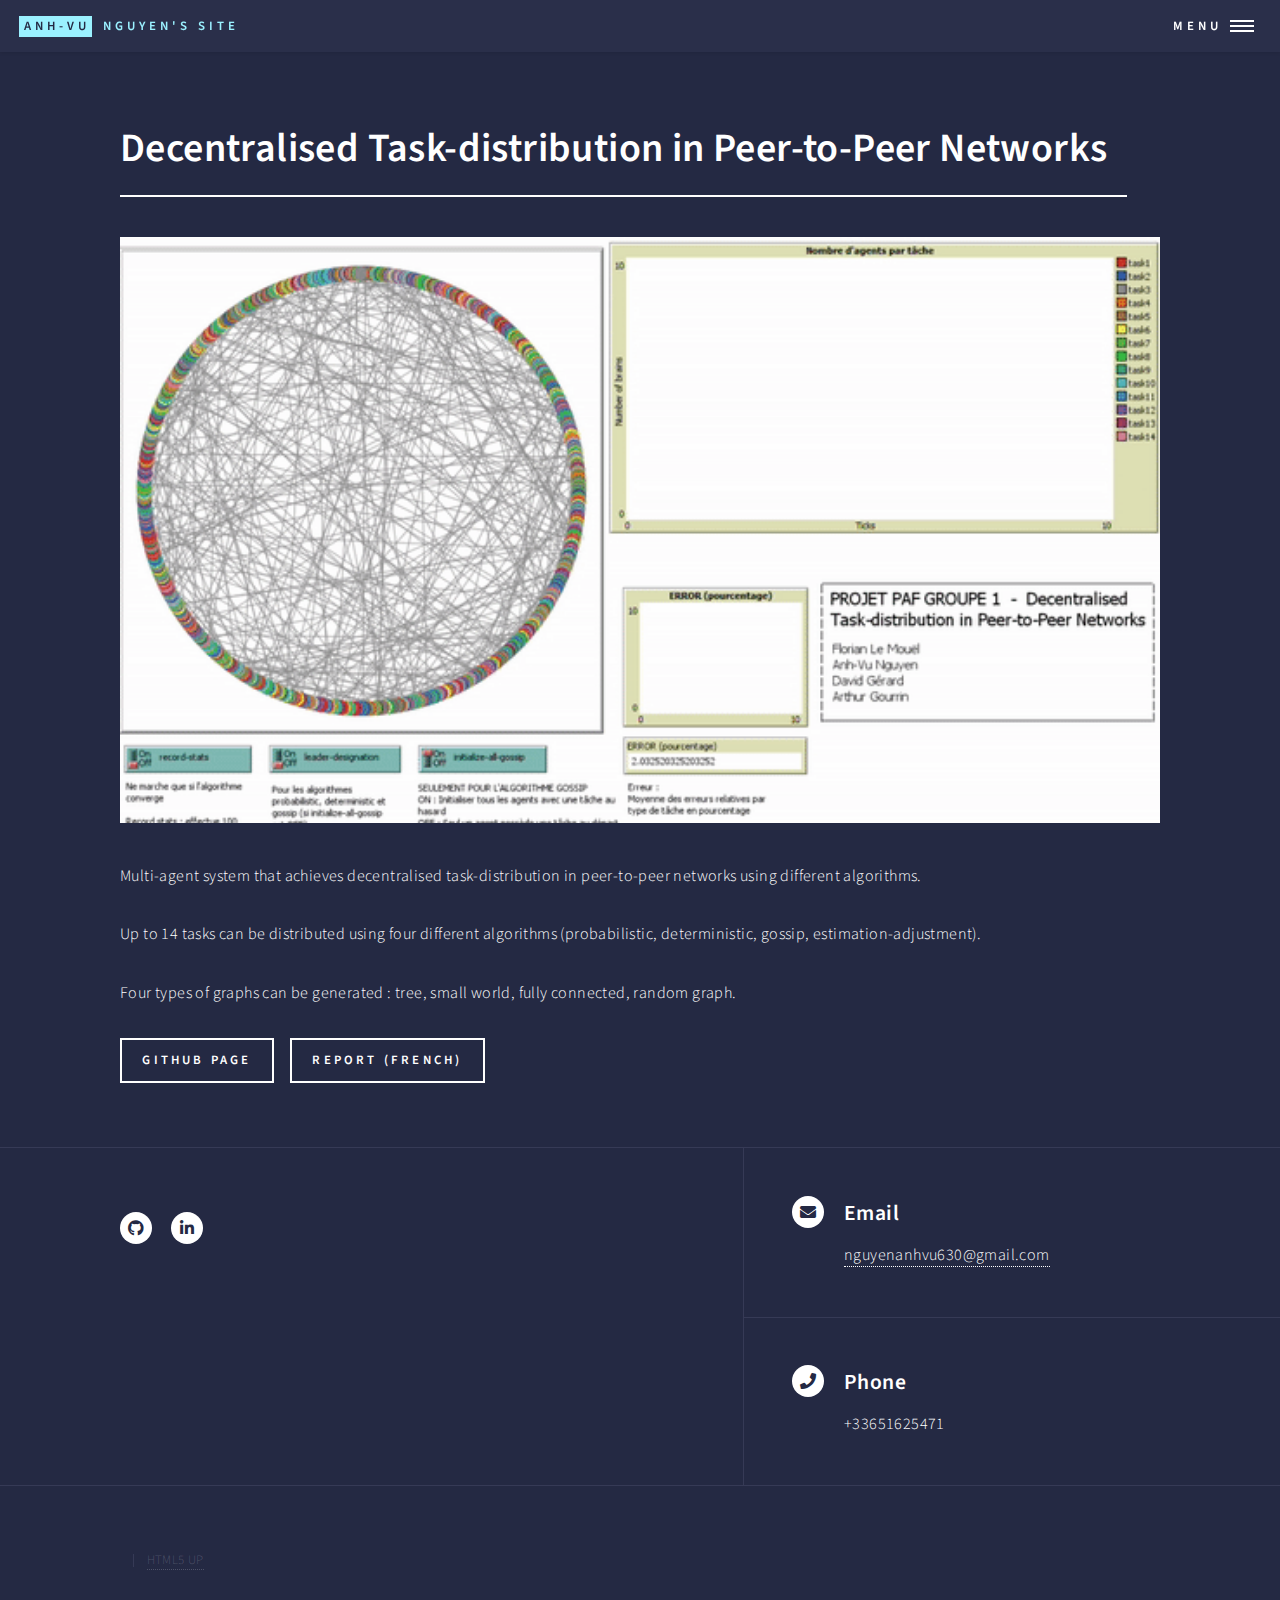
==== edu_llg.html @ df39bf78 "pages content added" ====
<!DOCTYPE HTML>

<html>
	<head>
		<title>Decentralised Task-distribution</title>
		<meta charset="utf-8" />
		<meta name="viewport" content="width=device-width, initial-scale=1, user-scalable=no" />
		<link rel="stylesheet" href="assets/css/main.css" />
		<link rel="icon" href="tab_icon.jpg">
		<noscript><link rel="stylesheet" href="assets/css/noscript.css" /></noscript>
	</head>
	<body class="is-preload">

		<!-- Wrapper -->
			<div id="wrapper">

				<!-- Header -->
					<header id="header">
						<a href="index.html" class="logo"><strong>Anh-Vu</strong> <span>Nguyen's site</span></a>
						<nav>
							<a href="#menu">Menu</a>
						</nav>
					</header>

				<!-- Menu -->
					<nav id="menu">
						<ul class="actions stacked">
							<li><a href="index.html" class="button primary fit">Home</a></li>
							
						</ul>
						<ul class="links">
							<li><a href="index.html#projects">Projects</a></li>
							<li><a href="index.html#other">Other Activities</a></li>
							<li><a href="index.html#exp">Experience</a></li>
							<li><a href="index.html#edu">Education</a></li>
							<li><a href="index.html#contact">Contact</a></li>
						</ul>
						
					</nav>

				<!-- Main -->
					<div id="main" class="alt">

						<!-- One -->
							<section id="one">
								<div class="inner">
									<header class="major">
										<h1>Decentralised Task-distribution in Peer-to-Peer Networks</h1>
									</header>
									<span class="image main"><img src="images/netlogo.gif" alt="" /></span>
									<p>Multi-agent system that achieves decentralised task-distribution in peer-to-peer networks using different algorithms.</p>
									<p>Up to 14 tasks can be distributed using four different algorithms (probabilistic, deterministic, gossip, estimation-adjustment).</p>	
									<p>Four types of graphs can be generated : tree, small world, fully connected, random graph.</p>		
									<ul class="actions">
												<li><a href="https://github.com/anhvung/DecentralizedP2PTaskDistribution" target="_blank" class="button">GitHub page</a></li>
												<li><a href="content/Rapport-PAF.pdf" target="_blank" download class="button ">Report (French)</a></li>
											</ul>
								</div>
								
							</section>

					</div>

				<!-- Contact -->
						<section id="contact">
						<div class="inner">
							<section>
								<ul class="icons">
								<li><a href="https://github.com/anhvung/" target="_blank" class="icon brands alt fa-github"><span class="label">GitHub</span></a></li>
								<li><a href="https://www.linkedin.com/in/anhvung" target="_blank" class="icon brands alt fa-linkedin-in"><span class="label">LinkedIn</span></a></li>
							</ul>
							
							</section>
							<section class="split">
								<section>
									<div class="contact-method">
										<span class="icon solid alt fa-envelope"></span>
										<h3>Email</h3>
										<a href="#">nguyenanhvu630@gmail.com</a>
									</div>
								</section>
								<section>
									<div class="contact-method">
										<span class="icon solid alt fa-phone"></span>
										<h3>Phone</h3>
										<span>+33651625471</span>
									</div>
								</section>
							</section>
						</div>
					</section>

				<!-- Footer -->
					<footer id="footer">
						<div class="inner">
							<ul class="copyright">
								<li></li><li><a href="https://html5up.net">HTML5 UP</a></li>
							</ul>
						</div>
					</footer>

			</div>

		<!-- Scripts -->
			<script src="assets/js/jquery.min.js"></script>
			<script src="assets/js/jquery.scrolly.min.js"></script>
			<script src="assets/js/jquery.scrollex.min.js"></script>
			<script src="assets/js/browser.min.js"></script>
			<script src="assets/js/breakpoints.min.js"></script>
			<script src="assets/js/util.js"></script>
			<script src="assets/js/main.js"></script>

	</body>
</html>
---- assets/css/main.css ----
@import url(fontawesome-all.min.css);
@import url("https://fonts.googleapis.com/css?family=Source+Sans+Pro:300,300italic,600,600italic");

/*
	Forty by HTML5 UP
	html5up.net | @ajlkn
	Free for personal and commercial use under the CCA 3.0 license (html5up.net/license)
*/
html {
  scroll-behavior: smooth;
}
html, body, div, span, applet, object,
iframe, h1, h2, h3, h4, h5, h6, p, blockquote,
pre, a, abbr, acronym, address, big, cite,
code, del, dfn, em, img, ins, kbd, q, s, samp,
small, strike, strong, sub, sup, tt, var, b,
u, i, center, dl, dt, dd, ol, ul, li, fieldset,
form, label, legend, table, caption, tbody,
tfoot, thead, tr, th, td, article, aside,
canvas, details, embed, figure, figcaption,
footer, header, hgroup, menu, nav, output, ruby,
section, summary, time, mark, audio, video {
	margin: 0;
	padding: 0;
	border: 0;
	font-size: 100%;
	font: inherit;
	vertical-align: baseline;}

article, aside, details, figcaption, figure,
footer, header, hgroup, menu, nav, section {
	display: block;}

body {
	line-height: 1;
}

ol, ul {
	list-style: none;
}

blockquote, q {
	quotes: none;
}

	blockquote:before, blockquote:after, q:before, q:after {
		content: '';
		content: none;
	}

table {
	border-collapse: collapse;
	border-spacing: 0;
}

body {
	-webkit-text-size-adjust: none;
}

mark {
	background-color: transparent;
	color: inherit;
}

input::-moz-focus-inner {
	border: 0;
	padding: 0;
}

input, select, textarea {
	-moz-appearance: none;
	-webkit-appearance: none;
	-ms-appearance: none;
	appearance: none;
}

/* Basic */

	@-ms-viewport {
		width: device-width;
	}

	body {
		-ms-overflow-style: scrollbar;
	}

	@media screen and (max-width: 480px) {

		html, body {
			min-width: 320px;
		}

	}

	html {
		box-sizing: border-box;
	}

	*, *:before, *:after {
		box-sizing: inherit;
	}

	body {
		background: #242943;
	}

		body.is-preload *, body.is-preload *:before, body.is-preload *:after {
			-moz-animation: none !important;
			-webkit-animation: none !important;
			-ms-animation: none !important;
			animation: none !important;
			-moz-transition: none !important;
			-webkit-transition: none !important;
			-ms-transition: none !important;
			transition: none !important;
		}

/* Type */

	body, input, select, textarea {
		color: #ffffff;
		font-family: "Source Sans Pro", Helvetica, sans-serif;
		font-size: 17pt;
		font-weight: 300;
		letter-spacing: 0.025em;
		line-height: 1.65;
	}

		@media screen and (max-width: 1680px) {

			body, input, select, textarea {
				font-size: 14pt;
			}

		}

		@media screen and (max-width: 1280px) {

			body, input, select, textarea {
				font-size: 12pt;
			}

		}

		@media screen and (max-width: 360px) {

			body, input, select, textarea {
				font-size: 11pt;
			}

		}

	a {
		-moz-transition: color 0.2s ease-in-out, border-bottom-color 0.2s ease-in-out;
		-webkit-transition: color 0.2s ease-in-out, border-bottom-color 0.2s ease-in-out;
		-ms-transition: color 0.2s ease-in-out, border-bottom-color 0.2s ease-in-out;
		transition: color 0.2s ease-in-out, border-bottom-color 0.2s ease-in-out;
		border-bottom: dotted 1px;
		color: inherit;
		text-decoration: none;
	}

		a:hover {
			border-bottom-color: transparent;
			color: #9bf1ff !important;
		}

		a:active {
			color: #53e3fb !important;
		}

	strong, b {
		color: #ffffff;
		font-weight: 600;
	}

	em, i {
		font-style: italic;
	}

	p {
		margin: 0 0 2em 0;
	}

	h1, h2, h3, h4, h5, h6 {
		color: #ffffff;
		font-weight: 600;
		line-height: 1.65;
		margin: 0 0 1em 0;
	}

		h1 a, h2 a, h3 a, h4 a, h5 a, h6 a {
			color: inherit;
			border-bottom: 0;
		}

	h1 {
		font-size: 2.5em;
	}

	h2 {
		font-size: 1.75em;
	}

	h3 {
		font-size: 1.35em;
	}

	h4 {
		font-size: 1.1em;
	}

	h5 {
		font-size: 0.9em;
	}

	h6 {
		font-size: 0.7em;
	}

	@media screen and (max-width: 736px) {

		h1 {
			font-size: 2em;
		}

		h2 {
			font-size: 1.5em;
		}

		h3 {
			font-size: 1.25em;
		}

	}

	sub {
		font-size: 0.8em;
		position: relative;
		top: 0.5em;
	}

	sup {
		font-size: 0.8em;
		position: relative;
		top: -0.5em;
	}

	blockquote {
		border-left: solid 4px rgba(212, 212, 255, 0.1);
		font-style: italic;
		margin: 0 0 2em 0;
		padding: 0.5em 0 0.5em 2em;
	}

	code {
		background: rgba(212, 212, 255, 0.035);
		font-family: "Courier New", monospace;
		font-size: 0.9em;
		margin: 0 0.25em;
		padding: 0.25em 0.65em;
	}

	pre {
		-webkit-overflow-scrolling: touch;
		font-family: "Courier New", monospace;
		font-size: 0.9em;
		margin: 0 0 2em 0;
	}

		pre code {
			display: block;
			line-height: 1.75;
			padding: 1em 1.5em;
			overflow-x: auto;
		}

	hr {
		border: 0;
		border-bottom: solid 1px rgba(212, 212, 255, 0.1);
		margin: 2em 0;
	}

		hr.major {
			margin: 3em 0;
		}

	.align-left {
		text-align: left;
	}

	.align-center {
		text-align: center;
	}

	.align-right {
		text-align: right;
	}

/* Row */

	.row {
		display: flex;
		flex-wrap: wrap;
		box-sizing: border-box;
		align-items: stretch;
	}

		.row > * {
			box-sizing: border-box;
		}

		.row.gtr-uniform > * > :last-child {
			margin-bottom: 0;
		}

		.row.aln-left {
			justify-content: flex-start;
		}

		.row.aln-center {
			justify-content: center;
		}

		.row.aln-right {
			justify-content: flex-end;
		}

		.row.aln-top {
			align-items: flex-start;
		}

		.row.aln-middle {
			align-items: center;
		}

		.row.aln-bottom {
			align-items: flex-end;
		}

		.row > .imp {
			order: -1;
		}

		.row > .col-1 {
			width: 8.33333%;
		}

		.row > .off-1 {
			margin-left: 8.33333%;
		}

		.row > .col-2 {
			width: 16.66667%;
		}

		.row > .off-2 {
			margin-left: 16.66667%;
		}

		.row > .col-3 {
			width: 25%;
		}

		.row > .off-3 {
			margin-left: 25%;
		}

		.row > .col-4 {
			width: 33.33333%;
		}

		.row > .off-4 {
			margin-left: 33.33333%;
		}

		.row > .col-5 {
			width: 41.66667%;
		}

		.row > .off-5 {
			margin-left: 41.66667%;
		}

		.row > .col-6 {
			width: 50%;
		}

		.row > .off-6 {
			margin-left: 50%;
		}

		.row > .col-7 {
			width: 58.33333%;
		}

		.row > .off-7 {
			margin-left: 58.33333%;
		}

		.row > .col-8 {
			width: 66.66667%;
		}

		.row > .off-8 {
			margin-left: 66.66667%;
		}

		.row > .col-9 {
			width: 75%;
		}

		.row > .off-9 {
			margin-left: 75%;
		}

		.row > .col-10 {
			width: 83.33333%;
		}

		.row > .off-10 {
			margin-left: 83.33333%;
		}

		.row > .col-11 {
			width: 91.66667%;
		}

		.row > .off-11 {
			margin-left: 91.66667%;
		}

		.row > .col-12 {
			width: 100%;
		}

		.row > .off-12 {
			margin-left: 100%;
		}

		.row.gtr-0 {
			margin-top: 0;
			margin-left: 0em;
		}

			.row.gtr-0 > * {
				padding: 0 0 0 0em;
			}

			.row.gtr-0.gtr-uniform {
				margin-top: 0em;
			}

				.row.gtr-0.gtr-uniform > * {
					padding-top: 0em;
				}

		.row.gtr-25 {
			margin-top: 0;
			margin-left: -0.5em;
		}

			.row.gtr-25 > * {
				padding: 0 0 0 0.5em;
			}

			.row.gtr-25.gtr-uniform {
				margin-top: -0.5em;
			}

				.row.gtr-25.gtr-uniform > * {
					padding-top: 0.5em;
				}

		.row.gtr-50 {
			margin-top: 0;
			margin-left: -1em;
		}

			.row.gtr-50 > * {
				padding: 0 0 0 1em;
			}

			.row.gtr-50.gtr-uniform {
				margin-top: -1em;
			}

				.row.gtr-50.gtr-uniform > * {
					padding-top: 1em;
				}

		.row {
			margin-top: 0;
			margin-left: -2em;
		}

			.row > * {
				padding: 0 0 0 2em;
			}

			.row.gtr-uniform {
				margin-top: -2em;
			}

				.row.gtr-uniform > * {
					padding-top: 2em;
				}

		.row.gtr-150 {
			margin-top: 0;
			margin-left: -3em;
		}

			.row.gtr-150 > * {
				padding: 0 0 0 3em;
			}

			.row.gtr-150.gtr-uniform {
				margin-top: -3em;
			}

				.row.gtr-150.gtr-uniform > * {
					padding-top: 3em;
				}

		.row.gtr-200 {
			margin-top: 0;
			margin-left: -4em;
		}

			.row.gtr-200 > * {
				padding: 0 0 0 4em;
			}

			.row.gtr-200.gtr-uniform {
				margin-top: -4em;
			}

				.row.gtr-200.gtr-uniform > * {
					padding-top: 4em;
				}

		@media screen and (max-width: 1680px) {

			.row {
				display: flex;
				flex-wrap: wrap;
				box-sizing: border-box;
				align-items: stretch;
			}

				.row > * {
					box-sizing: border-box;
				}

				.row.gtr-uniform > * > :last-child {
					margin-bottom: 0;
				}

				.row.aln-left {
					justify-content: flex-start;
				}

				.row.aln-center {
					justify-content: center;
				}

				.row.aln-right {
					justify-content: flex-end;
				}

				.row.aln-top {
					align-items: flex-start;
				}

				.row.aln-middle {
					align-items: center;
				}

				.row.aln-bottom {
					align-items: flex-end;
				}

				.row > .imp-xlarge {
					order: -1;
				}

				.row > .col-1-xlarge {
					width: 8.33333%;
				}

				.row > .off-1-xlarge {
					margin-left: 8.33333%;
				}

				.row > .col-2-xlarge {
					width: 16.66667%;
				}

				.row > .off-2-xlarge {
					margin-left: 16.66667%;
				}

				.row > .col-3-xlarge {
					width: 25%;
				}

				.row > .off-3-xlarge {
					margin-left: 25%;
				}

				.row > .col-4-xlarge {
					width: 33.33333%;
				}

				.row > .off-4-xlarge {
					margin-left: 33.33333%;
				}

				.row > .col-5-xlarge {
					width: 41.66667%;
				}

				.row > .off-5-xlarge {
					margin-left: 41.66667%;
				}

				.row > .col-6-xlarge {
					width: 50%;
				}

				.row > .off-6-xlarge {
					margin-left: 50%;
				}

				.row > .col-7-xlarge {
					width: 58.33333%;
				}

				.row > .off-7-xlarge {
					margin-left: 58.33333%;
				}

				.row > .col-8-xlarge {
					width: 66.66667%;
				}

				.row > .off-8-xlarge {
					margin-left: 66.66667%;
				}

				.row > .col-9-xlarge {
					width: 75%;
				}

				.row > .off-9-xlarge {
					margin-left: 75%;
				}

				.row > .col-10-xlarge {
					width: 83.33333%;
				}

				.row > .off-10-xlarge {
					margin-left: 83.33333%;
				}

				.row > .col-11-xlarge {
					width: 91.66667%;
				}

				.row > .off-11-xlarge {
					margin-left: 91.66667%;
				}

				.row > .col-12-xlarge {
					width: 100%;
				}

				.row > .off-12-xlarge {
					margin-left: 100%;
				}

				.row.gtr-0 {
					margin-top: 0;
					margin-left: 0em;
				}

					.row.gtr-0 > * {
						padding: 0 0 0 0em;
					}

					.row.gtr-0.gtr-uniform {
						margin-top: 0em;
					}

						.row.gtr-0.gtr-uniform > * {
							padding-top: 0em;
						}

				.row.gtr-25 {
					margin-top: 0;
					margin-left: -0.5em;
				}

					.row.gtr-25 > * {
						padding: 0 0 0 0.5em;
					}

					.row.gtr-25.gtr-uniform {
						margin-top: -0.5em;
					}

						.row.gtr-25.gtr-uniform > * {
							padding-top: 0.5em;
						}

				.row.gtr-50 {
					margin-top: 0;
					margin-left: -1em;
				}

					.row.gtr-50 > * {
						padding: 0 0 0 1em;
					}

					.row.gtr-50.gtr-uniform {
						margin-top: -1em;
					}

						.row.gtr-50.gtr-uniform > * {
							padding-top: 1em;
						}

				.row {
					margin-top: 0;
					margin-left: -2em;
				}

					.row > * {
						padding: 0 0 0 2em;
					}

					.row.gtr-uniform {
						margin-top: -2em;
					}

						.row.gtr-uniform > * {
							padding-top: 2em;
						}

				.row.gtr-150 {
					margin-top: 0;
					margin-left: -3em;
				}

					.row.gtr-150 > * {
						padding: 0 0 0 3em;
					}

					.row.gtr-150.gtr-uniform {
						margin-top: -3em;
					}

						.row.gtr-150.gtr-uniform > * {
							padding-top: 3em;
						}

				.row.gtr-200 {
					margin-top: 0;
					margin-left: -4em;
				}

					.row.gtr-200 > * {
						padding: 0 0 0 4em;
					}

					.row.gtr-200.gtr-uniform {
						margin-top: -4em;
					}

						.row.gtr-200.gtr-uniform > * {
							padding-top: 4em;
						}

		}

		@media screen and (max-width: 1280px) {

			.row {
				display: flex;
				flex-wrap: wrap;
				box-sizing: border-box;
				align-items: stretch;
			}

				.row > * {
					box-sizing: border-box;
				}

				.row.gtr-uniform > * > :last-child {
					margin-bottom: 0;
				}

				.row.aln-left {
					justify-content: flex-start;
				}

				.row.aln-center {
					justify-content: center;
				}

				.row.aln-right {
					justify-content: flex-end;
				}

				.row.aln-top {
					align-items: flex-start;
				}

				.row.aln-middle {
					align-items: center;
				}

				.row.aln-bottom {
					align-items: flex-end;
				}

				.row > .imp-large {
					order: -1;
				}

				.row > .col-1-large {
					width: 8.33333%;
				}

				.row > .off-1-large {
					margin-left: 8.33333%;
				}

				.row > .col-2-large {
					width: 16.66667%;
				}

				.row > .off-2-large {
					margin-left: 16.66667%;
				}

				.row > .col-3-large {
					width: 25%;
				}

				.row > .off-3-large {
					margin-left: 25%;
				}

				.row > .col-4-large {
					width: 33.33333%;
				}

				.row > .off-4-large {
					margin-left: 33.33333%;
				}

				.row > .col-5-large {
					width: 41.66667%;
				}

				.row > .off-5-large {
					margin-left: 41.66667%;
				}

				.row > .col-6-large {
					width: 50%;
				}

				.row > .off-6-large {
					margin-left: 50%;
				}

				.row > .col-7-large {
					width: 58.33333%;
				}

				.row > .off-7-large {
					margin-left: 58.33333%;
				}

				.row > .col-8-large {
					width: 66.66667%;
				}

				.row > .off-8-large {
					margin-left: 66.66667%;
				}

				.row > .col-9-large {
					width: 75%;
				}

				.row > .off-9-large {
					margin-left: 75%;
				}

				.row > .col-10-large {
					width: 83.33333%;
				}

				.row > .off-10-large {
					margin-left: 83.33333%;
				}

				.row > .col-11-large {
					width: 91.66667%;
				}

				.row > .off-11-large {
					margin-left: 91.66667%;
				}

				.row > .col-12-large {
					width: 100%;
				}

				.row > .off-12-large {
					margin-left: 100%;
				}

				.row.gtr-0 {
					margin-top: 0;
					margin-left: 0em;
				}

					.row.gtr-0 > * {
						padding: 0 0 0 0em;
					}

					.row.gtr-0.gtr-uniform {
						margin-top: 0em;
					}

						.row.gtr-0.gtr-uniform > * {
							padding-top: 0em;
						}

				.row.gtr-25 {
					margin-top: 0;
					margin-left: -0.375em;
				}

					.row.gtr-25 > * {
						padding: 0 0 0 0.375em;
					}

					.row.gtr-25.gtr-uniform {
						margin-top: -0.375em;
					}

						.row.gtr-25.gtr-uniform > * {
							padding-top: 0.375em;
						}

				.row.gtr-50 {
					margin-top: 0;
					margin-left: -0.75em;
				}

					.row.gtr-50 > * {
						padding: 0 0 0 0.75em;
					}

					.row.gtr-50.gtr-uniform {
						margin-top: -0.75em;
					}

						.row.gtr-50.gtr-uniform > * {
							padding-top: 0.75em;
						}

				.row {
					margin-top: 0;
					margin-left: -1.5em;
				}

					.row > * {
						padding: 0 0 0 1.5em;
					}

					.row.gtr-uniform {
						margin-top: -1.5em;
					}

						.row.gtr-uniform > * {
							padding-top: 1.5em;
						}

				.row.gtr-150 {
					margin-top: 0;
					margin-left: -2.25em;
				}

					.row.gtr-150 > * {
						padding: 0 0 0 2.25em;
					}

					.row.gtr-150.gtr-uniform {
						margin-top: -2.25em;
					}

						.row.gtr-150.gtr-uniform > * {
							padding-top: 2.25em;
						}

				.row.gtr-200 {
					margin-top: 0;
					margin-left: -3em;
				}

					.row.gtr-200 > * {
						padding: 0 0 0 3em;
					}

					.row.gtr-200.gtr-uniform {
						margin-top: -3em;
					}

						.row.gtr-200.gtr-uniform > * {
							padding-top: 3em;
						}

		}

		@media screen and (max-width: 980px) {

			.row {
				display: flex;
				flex-wrap: wrap;
				box-sizing: border-box;
				align-items: stretch;
			}

				.row > * {
					box-sizing: border-box;
				}

				.row.gtr-uniform > * > :last-child {
					margin-bottom: 0;
				}

				.row.aln-left {
					justify-content: flex-start;
				}

				.row.aln-center {
					justify-content: center;
				}

				.row.aln-right {
					justify-content: flex-end;
				}

				.row.aln-top {
					align-items: flex-start;
				}

				.row.aln-middle {
					align-items: center;
				}

				.row.aln-bottom {
					align-items: flex-end;
				}

				.row > .imp-medium {
					order: -1;
				}

				.row > .col-1-medium {
					width: 8.33333%;
				}

				.row > .off-1-medium {
					margin-left: 8.33333%;
				}

				.row > .col-2-medium {
					width: 16.66667%;
				}

				.row > .off-2-medium {
					margin-left: 16.66667%;
				}

				.row > .col-3-medium {
					width: 25%;
				}

				.row > .off-3-medium {
					margin-left: 25%;
				}

				.row > .col-4-medium {
					width: 33.33333%;
				}

				.row > .off-4-medium {
					margin-left: 33.33333%;
				}

				.row > .col-5-medium {
					width: 41.66667%;
				}

				.row > .off-5-medium {
					margin-left: 41.66667%;
				}

				.row > .col-6-medium {
					width: 50%;
				}

				.row > .off-6-medium {
					margin-left: 50%;
				}

				.row > .col-7-medium {
					width: 58.33333%;
				}

				.row > .off-7-medium {
					margin-left: 58.33333%;
				}

				.row > .col-8-medium {
					width: 66.66667%;
				}

				.row > .off-8-medium {
					margin-left: 66.66667%;
				}

				.row > .col-9-medium {
					width: 75%;
				}

				.row > .off-9-medium {
					margin-left: 75%;
				}

				.row > .col-10-medium {
					width: 83.33333%;
				}

				.row > .off-10-medium {
					margin-left: 83.33333%;
				}

				.row > .col-11-medium {
					width: 91.66667%;
				}

				.row > .off-11-medium {
					margin-left: 91.66667%;
				}

				.row > .col-12-medium {
					width: 100%;
				}

				.row > .off-12-medium {
					margin-left: 100%;
				}

				.row.gtr-0 {
					margin-top: 0;
					margin-left: 0em;
				}

					.row.gtr-0 > * {
						padding: 0 0 0 0em;
					}

					.row.gtr-0.gtr-uniform {
						margin-top: 0em;
					}

						.row.gtr-0.gtr-uniform > * {
							padding-top: 0em;
						}

				.row.gtr-25 {
					margin-top: 0;
					margin-left: -0.375em;
				}

					.row.gtr-25 > * {
						padding: 0 0 0 0.375em;
					}

					.row.gtr-25.gtr-uniform {
						margin-top: -0.375em;
					}

						.row.gtr-25.gtr-uniform > * {
							padding-top: 0.375em;
						}

				.row.gtr-50 {
					margin-top: 0;
					margin-left: -0.75em;
				}

					.row.gtr-50 > * {
						padding: 0 0 0 0.75em;
					}

					.row.gtr-50.gtr-uniform {
						margin-top: -0.75em;
					}

						.row.gtr-50.gtr-uniform > * {
							padding-top: 0.75em;
						}

				.row {
					margin-top: 0;
					margin-left: -1.5em;
				}

					.row > * {
						padding: 0 0 0 1.5em;
					}

					.row.gtr-uniform {
						margin-top: -1.5em;
					}

						.row.gtr-uniform > * {
							padding-top: 1.5em;
						}

				.row.gtr-150 {
					margin-top: 0;
					margin-left: -2.25em;
				}

					.row.gtr-150 > * {
						padding: 0 0 0 2.25em;
					}

					.row.gtr-150.gtr-uniform {
						margin-top: -2.25em;
					}

						.row.gtr-150.gtr-uniform > * {
							padding-top: 2.25em;
						}

				.row.gtr-200 {
					margin-top: 0;
					margin-left: -3em;
				}

					.row.gtr-200 > * {
						padding: 0 0 0 3em;
					}

					.row.gtr-200.gtr-uniform {
						margin-top: -3em;
					}

						.row.gtr-200.gtr-uniform > * {
							padding-top: 3em;
						}

		}

		@media screen and (max-width: 736px) {

			.row {
				display: flex;
				flex-wrap: wrap;
				box-sizing: border-box;
				align-items: stretch;
			}

				.row > * {
					box-sizing: border-box;
				}

				.row.gtr-uniform > * > :last-child {
					margin-bottom: 0;
				}

				.row.aln-left {
					justify-content: flex-start;
				}

				.row.aln-center {
					justify-content: center;
				}

				.row.aln-right {
					justify-content: flex-end;
				}

				.row.aln-top {
					align-items: flex-start;
				}

				.row.aln-middle {
					align-items: center;
				}

				.row.aln-bottom {
					align-items: flex-end;
				}

				.row > .imp-small {
					order: -1;
				}

				.row > .col-1-small {
					width: 8.33333%;
				}

				.row > .off-1-small {
					margin-left: 8.33333%;
				}

				.row > .col-2-small {
					width: 16.66667%;
				}

				.row > .off-2-small {
					margin-left: 16.66667%;
				}

				.row > .col-3-small {
					width: 25%;
				}

				.row > .off-3-small {
					margin-left: 25%;
				}

				.row > .col-4-small {
					width: 33.33333%;
				}

				.row > .off-4-small {
					margin-left: 33.33333%;
				}

				.row > .col-5-small {
					width: 41.66667%;
				}

				.row > .off-5-small {
					margin-left: 41.66667%;
				}

				.row > .col-6-small {
					width: 50%;
				}

				.row > .off-6-small {
					margin-left: 50%;
				}

				.row > .col-7-small {
					width: 58.33333%;
				}

				.row > .off-7-small {
					margin-left: 58.33333%;
				}

				.row > .col-8-small {
					width: 66.66667%;
				}

				.row > .off-8-small {
					margin-left: 66.66667%;
				}

				.row > .col-9-small {
					width: 75%;
				}

				.row > .off-9-small {
					margin-left: 75%;
				}

				.row > .col-10-small {
					width: 83.33333%;
				}

				.row > .off-10-small {
					margin-left: 83.33333%;
				}

				.row > .col-11-small {
					width: 91.66667%;
				}

				.row > .off-11-small {
					margin-left: 91.66667%;
				}

				.row > .col-12-small {
					width: 100%;
				}

				.row > .off-12-small {
					margin-left: 100%;
				}

				.row.gtr-0 {
					margin-top: 0;
					margin-left: 0em;
				}

					.row.gtr-0 > * {
						padding: 0 0 0 0em;
					}

					.row.gtr-0.gtr-uniform {
						margin-top: 0em;
					}

						.row.gtr-0.gtr-uniform > * {
							padding-top: 0em;
						}

				.row.gtr-25 {
					margin-top: 0;
					margin-left: -0.3125em;
				}

					.row.gtr-25 > * {
						padding: 0 0 0 0.3125em;
					}

					.row.gtr-25.gtr-uniform {
						margin-top: -0.3125em;
					}

						.row.gtr-25.gtr-uniform > * {
							padding-top: 0.3125em;
						}

				.row.gtr-50 {
					margin-top: 0;
					margin-left: -0.625em;
				}

					.row.gtr-50 > * {
						padding: 0 0 0 0.625em;
					}

					.row.gtr-50.gtr-uniform {
						margin-top: -0.625em;
					}

						.row.gtr-50.gtr-uniform > * {
							padding-top: 0.625em;
						}

				.row {
					margin-top: 0;
					margin-left: -1.25em;
				}

					.row > * {
						padding: 0 0 0 1.25em;
					}

					.row.gtr-uniform {
						margin-top: -1.25em;
					}

						.row.gtr-uniform > * {
							padding-top: 1.25em;
						}

				.row.gtr-150 {
					margin-top: 0;
					margin-left: -1.875em;
				}

					.row.gtr-150 > * {
						padding: 0 0 0 1.875em;
					}

					.row.gtr-150.gtr-uniform {
						margin-top: -1.875em;
					}

						.row.gtr-150.gtr-uniform > * {
							padding-top: 1.875em;
						}

				.row.gtr-200 {
					margin-top: 0;
					margin-left: -2.5em;
				}

					.row.gtr-200 > * {
						padding: 0 0 0 2.5em;
					}

					.row.gtr-200.gtr-uniform {
						margin-top: -2.5em;
					}

						.row.gtr-200.gtr-uniform > * {
							padding-top: 2.5em;
						}

		}

		@media screen and (max-width: 480px) {

			.row {
				display: flex;
				flex-wrap: wrap;
				box-sizing: border-box;
				align-items: stretch;
			}

				.row > * {
					box-sizing: border-box;
				}

				.row.gtr-uniform > * > :last-child {
					margin-bottom: 0;
				}

				.row.aln-left {
					justify-content: flex-start;
				}

				.row.aln-center {
					justify-content: center;
				}

				.row.aln-right {
					justify-content: flex-end;
				}

				.row.aln-top {
					align-items: flex-start;
				}

				.row.aln-middle {
					align-items: center;
				}

				.row.aln-bottom {
					align-items: flex-end;
				}

				.row > .imp-xsmall {
					order: -1;
				}

				.row > .col-1-xsmall {
					width: 8.33333%;
				}

				.row > .off-1-xsmall {
					margin-left: 8.33333%;
				}

				.row > .col-2-xsmall {
					width: 16.66667%;
				}

				.row > .off-2-xsmall {
					margin-left: 16.66667%;
				}

				.row > .col-3-xsmall {
					width: 25%;
				}

				.row > .off-3-xsmall {
					margin-left: 25%;
				}

				.row > .col-4-xsmall {
					width: 33.33333%;
				}

				.row > .off-4-xsmall {
					margin-left: 33.33333%;
				}

				.row > .col-5-xsmall {
					width: 41.66667%;
				}

				.row > .off-5-xsmall {
					margin-left: 41.66667%;
				}

				.row > .col-6-xsmall {
					width: 50%;
				}

				.row > .off-6-xsmall {
					margin-left: 50%;
				}

				.row > .col-7-xsmall {
					width: 58.33333%;
				}

				.row > .off-7-xsmall {
					margin-left: 58.33333%;
				}

				.row > .col-8-xsmall {
					width: 66.66667%;
				}

				.row > .off-8-xsmall {
					margin-left: 66.66667%;
				}

				.row > .col-9-xsmall {
					width: 75%;
				}

				.row > .off-9-xsmall {
					margin-left: 75%;
				}

				.row > .col-10-xsmall {
					width: 83.33333%;
				}

				.row > .off-10-xsmall {
					margin-left: 83.33333%;
				}

				.row > .col-11-xsmall {
					width: 91.66667%;
				}

				.row > .off-11-xsmall {
					margin-left: 91.66667%;
				}

				.row > .col-12-xsmall {
					width: 100%;
				}

				.row > .off-12-xsmall {
					margin-left: 100%;
				}

				.row.gtr-0 {
					margin-top: 0;
					margin-left: 0em;
				}

					.row.gtr-0 > * {
						padding: 0 0 0 0em;
					}

					.row.gtr-0.gtr-uniform {
						margin-top: 0em;
					}

						.row.gtr-0.gtr-uniform > * {
							padding-top: 0em;
						}

				.row.gtr-25 {
					margin-top: 0;
					margin-left: -0.3125em;
				}

					.row.gtr-25 > * {
						padding: 0 0 0 0.3125em;
					}

					.row.gtr-25.gtr-uniform {
						margin-top: -0.3125em;
					}

						.row.gtr-25.gtr-uniform > * {
							padding-top: 0.3125em;
						}

				.row.gtr-50 {
					margin-top: 0;
					margin-left: -0.625em;
				}

					.row.gtr-50 > * {
						padding: 0 0 0 0.625em;
					}

					.row.gtr-50.gtr-uniform {
						margin-top: -0.625em;
					}

						.row.gtr-50.gtr-uniform > * {
							padding-top: 0.625em;
						}

				.row {
					margin-top: 0;
					margin-left: -1.25em;
				}

					.row > * {
						padding: 0 0 0 1.25em;
					}

					.row.gtr-uniform {
						margin-top: -1.25em;
					}

						.row.gtr-uniform > * {
							padding-top: 1.25em;
						}

				.row.gtr-150 {
					margin-top: 0;
					margin-left: -1.875em;
				}

					.row.gtr-150 > * {
						padding: 0 0 0 1.875em;
					}

					.row.gtr-150.gtr-uniform {
						margin-top: -1.875em;
					}

						.row.gtr-150.gtr-uniform > * {
							padding-top: 1.875em;
						}

				.row.gtr-200 {
					margin-top: 0;
					margin-left: -2.5em;
				}

					.row.gtr-200 > * {
						padding: 0 0 0 2.5em;
					}

					.row.gtr-200.gtr-uniform {
						margin-top: -2.5em;
					}

						.row.gtr-200.gtr-uniform > * {
							padding-top: 2.5em;
						}

		}

/* Section/Article */

	section.special, article.special {
		text-align: center;
	}

	header.major {
		width: -moz-max-content;
		width: -webkit-max-content;
		width: -ms-max-content;
		width: max-content;
		margin-bottom: 2em;
	}

		header.major > :first-child {
			margin-bottom: 0;
			width: calc(100% + 0.5em);
		}

			header.major > :first-child:after {
				content: '';
				background-color: #ffffff;
				display: block;
				height: 2px;
				margin: 0.325em 0 0.5em 0;
				width: 100%;
			}

		header.major > p {
			font-size: 0.7em;
			font-weight: 600;
			letter-spacing: 0.25em;
			margin-bottom: 0;
			text-transform: uppercase;
		}

		body.is-ie header.major > :first-child:after {
			max-width: 9em;
		}

		body.is-ie header.major > h1:after {
			max-width: 100% !important;
		}

	@media screen and (max-width: 736px) {

		header.major > p br {
			display: none;
		}

	}

/* Form */

	form {
		margin: 0 0 2em 0;
	}

		form > :last-child {
			margin-bottom: 0;
		}

		form > .fields {
			display: -moz-flex;
			display: -webkit-flex;
			display: -ms-flex;
			display: flex;
			-moz-flex-wrap: wrap;
			-webkit-flex-wrap: wrap;
			-ms-flex-wrap: wrap;
			flex-wrap: wrap;
			width: calc(100% + 3em);
			margin: -1.5em 0 2em -1.5em;
		}

			form > .fields > .field {
				-moz-flex-grow: 0;
				-webkit-flex-grow: 0;
				-ms-flex-grow: 0;
				flex-grow: 0;
				-moz-flex-shrink: 0;
				-webkit-flex-shrink: 0;
				-ms-flex-shrink: 0;
				flex-shrink: 0;
				padding: 1.5em 0 0 1.5em;
				width: calc(100% - 1.5em);
			}

				form > .fields > .field.half {
					width: calc(50% - 0.75em);
				}

				form > .fields > .field.third {
					width: calc(100%/3 - 0.5em);
				}

				form > .fields > .field.quarter {
					width: calc(25% - 0.375em);
				}

		@media screen and (max-width: 480px) {

			form > .fields {
				width: calc(100% + 3em);
				margin: -1.5em 0 2em -1.5em;
			}

				form > .fields > .field {
					padding: 1.5em 0 0 1.5em;
					width: calc(100% - 1.5em);
				}

					form > .fields > .field.half {
						width: calc(100% - 1.5em);
					}

					form > .fields > .field.third {
						width: calc(100% - 1.5em);
					}

					form > .fields > .field.quarter {
						width: calc(100% - 1.5em);
					}

		}

	label {
		color: #ffffff;
		display: block;
		font-size: 0.8em;
		font-weight: 600;
		letter-spacing: 0.25em;
		margin: 0 0 1em 0;
		text-transform: uppercase;
	}

	input[type="text"],
	input[type="password"],
	input[type="email"],
	input[type="tel"],
	input[type="search"],
	input[type="url"],
	select,
	textarea {
		-moz-appearance: none;
		-webkit-appearance: none;
		-ms-appearance: none;
		appearance: none;
		background: rgba(212, 212, 255, 0.035);
		border: none;
		border-radius: 0;
		color: inherit;
		display: block;
		outline: 0;
		padding: 0 1em;
		text-decoration: none;
		width: 100%;
	}

		input[type="text"]:invalid,
		input[type="password"]:invalid,
		input[type="email"]:invalid,
		input[type="tel"]:invalid,
		input[type="search"]:invalid,
		input[type="url"]:invalid,
		select:invalid,
		textarea:invalid {
			box-shadow: none;
		}

		input[type="text"]:focus,
		input[type="password"]:focus,
		input[type="email"]:focus,
		input[type="tel"]:focus,
		input[type="search"]:focus,
		input[type="url"]:focus,
		select:focus,
		textarea:focus {
			border-color: #9bf1ff;
			box-shadow: 0 0 0 2px #9bf1ff;
		}

	select {
		background-image: url("data:image/svg+xml;charset=utf8,%3Csvg xmlns='http://www.w3.org/2000/svg' width='40' height='40' preserveAspectRatio='none' viewBox='0 0 40 40'%3E%3Cpath d='M9.4,12.3l10.4,10.4l10.4-10.4c0.2-0.2,0.5-0.4,0.9-0.4c0.3,0,0.6,0.1,0.9,0.4l3.3,3.3c0.2,0.2,0.4,0.5,0.4,0.9 c0,0.4-0.1,0.6-0.4,0.9L20.7,31.9c-0.2,0.2-0.5,0.4-0.9,0.4c-0.3,0-0.6-0.1-0.9-0.4L4.3,17.3c-0.2-0.2-0.4-0.5-0.4-0.9 c0-0.4,0.1-0.6,0.4-0.9l3.3-3.3c0.2-0.2,0.5-0.4,0.9-0.4S9.1,12.1,9.4,12.3z' fill='rgba(212, 212, 255, 0.1)' /%3E%3C/svg%3E");
		background-size: 1.25rem;
		background-repeat: no-repeat;
		background-position: calc(100% - 1rem) center;
		height: 2.75em;
		padding-right: 2.75em;
		text-overflow: ellipsis;
	}

		select option {
			color: #ffffff;
			background: #242943;
		}

		select:focus::-ms-value {
			background-color: transparent;
		}

		select::-ms-expand {
			display: none;
		}

	input[type="text"],
	input[type="password"],
	input[type="email"],
	input[type="tel"],
	input[type="search"],
	input[type="url"],
	select {
		height: 2.75em;
	}

	textarea {
		padding: 0.75em 1em;
	}

	input[type="checkbox"],
	input[type="radio"] {
		-moz-appearance: none;
		-webkit-appearance: none;
		-ms-appearance: none;
		appearance: none;
		display: block;
		float: left;
		margin-right: -2em;
		opacity: 0;
		width: 1em;
		z-index: -1;
	}

		input[type="checkbox"] + label,
		input[type="radio"] + label {
			text-decoration: none;
			color: #ffffff;
			cursor: pointer;
			display: inline-block;
			font-weight: 300;
			padding-left: 2.65em;
			padding-right: 0.75em;
			position: relative;
		}

			input[type="checkbox"] + label:before,
			input[type="radio"] + label:before {
				-moz-osx-font-smoothing: grayscale;
				-webkit-font-smoothing: antialiased;
				display: inline-block;
				font-style: normal;
				font-variant: normal;
				text-rendering: auto;
				line-height: 1;
				text-transform: none !important;
				font-family: 'Font Awesome 5 Free';
				font-weight: 900;
			}

			input[type="checkbox"] + label:before,
			input[type="radio"] + label:before {
				background: rgba(212, 212, 255, 0.035);
				content: '';
				display: inline-block;
				font-size: 0.8em;
				height: 2.0625em;
				left: 0;
				letter-spacing: 0;
				line-height: 2.0625em;
				position: absolute;
				text-align: center;
				top: 0;
				width: 2.0625em;
			}

		input[type="checkbox"]:checked + label:before,
		input[type="radio"]:checked + label:before {
			background: #ffffff;
			border-color: #9bf1ff;
			content: '\f00c';
			color: #242943;
		}

		input[type="checkbox"]:focus + label:before,
		input[type="radio"]:focus + label:before {
			box-shadow: 0 0 0 2px #9bf1ff;
		}

	input[type="radio"] + label:before {
		border-radius: 100%;
	}

	::-webkit-input-placeholder {
		color: rgba(244, 244, 255, 0.2) !important;
		opacity: 1.0;
	}

	:-moz-placeholder {
		color: rgba(244, 244, 255, 0.2) !important;
		opacity: 1.0;
	}

	::-moz-placeholder {
		color: rgba(244, 244, 255, 0.2) !important;
		opacity: 1.0;
	}

	:-ms-input-placeholder {
		color: rgba(244, 244, 255, 0.2) !important;
		opacity: 1.0;
	}

/* Box */

	.box {
		border: solid 1px rgba(212, 212, 255, 0.1);
		margin-bottom: 2em;
		padding: 1.5em;
	}

		.box > :last-child,
		.box > :last-child > :last-child,
		.box > :last-child > :last-child > :last-child {
			margin-bottom: 0;
		}

		.box.alt {
			border: 0;
			border-radius: 0;
			padding: 0;
		}

/* Icon */

	.icon {
		text-decoration: none;
		border-bottom: none;
		position: relative;
	}

		.icon:before {
			-moz-osx-font-smoothing: grayscale;
			-webkit-font-smoothing: antialiased;
			display: inline-block;
			font-style: normal;
			font-variant: normal;
			text-rendering: auto;
			line-height: 1;
			text-transform: none !important;
			font-family: 'Font Awesome 5 Free';
			font-weight: 400;
		}

		.icon > .label {
			display: none;
		}

		.icon:before {
			line-height: inherit;
		}

		.icon.solid:before {
			font-weight: 900;
		}

		.icon.brands:before {
			font-family: 'Font Awesome 5 Brands';
		}

		.icon.alt:before {
			background-color: #ffffff;
			border-radius: 100%;
			color: #242943;
			display: inline-block;
			height: 2em;
			line-height: 2em;
			text-align: center;
			width: 2em;
		}

	a.icon.alt:before {
		-moz-transition: background-color 0.2s ease-in-out;
		-webkit-transition: background-color 0.2s ease-in-out;
		-ms-transition: background-color 0.2s ease-in-out;
		transition: background-color 0.2s ease-in-out;
	}

	a.icon.alt:hover:before {
		background-color: #6fc3df;
	}

	a.icon.alt:active:before {
		background-color: #37a6cb;
	}

/* Image */

	.image {
		border: 0;
		display: inline-block;
		position: relative;
	}

		.image img {
			display: block;
		}

		.image.left, .image.right {
			max-width: 30%;
		}

			.image.left img, .image.right img {
				width: 100%;
			}

		.image.left {
			float: left;
			margin: 0 1.5em 1.25em 0;
			top: 0.25em;
		}

		.image.right {
			float: right;
			margin: 0 0 1.25em 1.5em;
			top: 0.25em;
		}

		.image.fit {
			display: block;
			margin: 0 0 2em 0;
			width: 100%;
		}

			.image.fit img {
				width: 100%;
			}

		.image.main {
			display: block;
			margin: 2.5em 0;
			width: 100%;
		}

			.image.main img {
				width: 100%;
			}

			@media screen and (max-width: 736px) {

				.image.main {
					margin: 1.5em 0;
				}

			}
.video {
		border: 0;
		display: inline-block;
		position: relative;
	}

		.video video {
			display: block;
		}

		.video.left, .video.right {
			max-width: 30%;
		}

			.video.left video, .video.right video {
				width: 100%;
			}

		.video.left {
			float: left;
			margin: 0 1.5em 1.25em 0;
			top: 0.25em;
		}

		.video.right {
			float: right;
			margin: 0 0 1.25em 1.5em;
			top: 0.25em;
		}

		.video.fit {
			display: block;
			margin: 0 0 2em 0;
			width: 100%;
		}

			.video.fit img {
				width: 100%;
			}

		.video.main {
			display: block;
			margin: 2.5em 0;
			width: 100%;
		}

			.video.main img {
				width: 100%;
			}

			@media screen and (max-width: 736px) {

				.video.main {
					margin: 1.5em 0;
				}

			}
/* List */

	ol {
		list-style: decimal;
		margin: 0 0 2em 0;
		padding-left: 1.25em;
	}

		ol li {
			padding-left: 0.25em;
		}

	ul {
		list-style: disc;
		margin: 0 0 2em 0;
		padding-left: 1em;
	}

		ul li {
			padding-left: 0.5em;
		}

		ul.alt {
			list-style: none;
			padding-left: 0;
		}

			ul.alt li {
				border-top: solid 1px rgba(212, 212, 255, 0.1);
				padding: 0.5em 0;
			}

				ul.alt li:first-child {
					border-top: 0;
					padding-top: 0;
				}

	dl {
		margin: 0 0 2em 0;
	}

		dl dt {
			display: block;
			font-weight: 600;
			margin: 0 0 1em 0;
		}

		dl dd {
			margin-left: 2em;
		}

/* Actions */

	ul.actions {
		display: -moz-flex;
		display: -webkit-flex;
		display: -ms-flex;
		display: flex;
		cursor: default;
		list-style: none;
		margin-left: -1em;
		padding-left: 0;
	}

		ul.actions li {
			padding: 0 0 0 1em;
			vertical-align: middle;
		}

		ul.actions.special {
			-moz-justify-content: center;
			-webkit-justify-content: center;
			-ms-justify-content: center;
			justify-content: center;
			width: 100%;
			margin-left: 0;
		}

			ul.actions.special li:first-child {
				padding-left: 0;
			}

		ul.actions.stacked {
			-moz-flex-direction: column;
			-webkit-flex-direction: column;
			-ms-flex-direction: column;
			flex-direction: column;
			margin-left: 0;
		}

			ul.actions.stacked li {
				padding: 1.3em 0 0 0;
			}

				ul.actions.stacked li:first-child {
					padding-top: 0;
				}

		ul.actions.fit {
			width: calc(100% + 1em);
		}

			ul.actions.fit li {
				-moz-flex-grow: 1;
				-webkit-flex-grow: 1;
				-ms-flex-grow: 1;
				flex-grow: 1;
				-moz-flex-shrink: 1;
				-webkit-flex-shrink: 1;
				-ms-flex-shrink: 1;
				flex-shrink: 1;
				width: 100%;
			}

				ul.actions.fit li > * {
					width: 100%;
				}

			ul.actions.fit.stacked {
				width: 100%;
			}

/* Icons */

	ul.icons {
		cursor: default;
		list-style: none;
		padding-left: 0;
	}

		ul.icons li {
			display: inline-block;
			padding: 0 1em 0 0;
		}

			ul.icons li:last-child {
				padding-right: 0;
			}

		@media screen and (max-width: 736px) {

			ul.icons li {
				padding: 0 0.75em 0 0;
			}

		}

/* Pagination */

	ul.pagination {
		cursor: default;
		list-style: none;
		padding-left: 0;
	}

		ul.pagination li {
			display: inline-block;
			padding-left: 0;
			vertical-align: middle;
		}

			ul.pagination li > .page {
				-moz-transition: background-color 0.2s ease-in-out, color 0.2s ease-in-out;
				-webkit-transition: background-color 0.2s ease-in-out, color 0.2s ease-in-out;
				-ms-transition: background-color 0.2s ease-in-out, color 0.2s ease-in-out;
				transition: background-color 0.2s ease-in-out, color 0.2s ease-in-out;
				border-bottom: 0;
				display: inline-block;
				font-size: 0.8em;
				font-weight: 600;
				height: 1.5em;
				line-height: 1.5em;
				margin: 0 0.125em;
				min-width: 1.5em;
				padding: 0 0.5em;
				text-align: center;
			}

				ul.pagination li > .page.active {
					background-color: #ffffff;
					color: #242943;
				}

					ul.pagination li > .page.active:hover {
						background-color: #9bf1ff;
						color: #242943 !important;
					}

					ul.pagination li > .page.active:active {
						background-color: #53e3fb;
					}

			ul.pagination li:first-child {
				padding-right: 0.75em;
			}

			ul.pagination li:last-child {
				padding-left: 0.75em;
			}

		@media screen and (max-width: 480px) {

			ul.pagination li:nth-child(n+2):nth-last-child(n+2) {
				display: none;
			}

			ul.pagination li:first-child {
				padding-right: 0;
			}

		}

/* Table */

	.table-wrapper {
		-webkit-overflow-scrolling: touch;
		overflow-x: auto;
	}

	table {
		margin: 0 0 2em 0;
		width: 100%;
	}

		table tbody tr {
			border: solid 1px rgba(212, 212, 255, 0.1);
			border-left: 0;
			border-right: 0;
		}

			table tbody tr:nth-child(2n + 1) {
				background-color: rgba(212, 212, 255, 0.035);
			}

		table td {
			padding: 0.75em 0.75em;
		}

		table th {
			color: #ffffff;
			font-size: 0.9em;
			font-weight: 600;
			padding: 0 0.75em 0.75em 0.75em;
			text-align: left;
		}

		table thead {
			border-bottom: solid 2px rgba(212, 212, 255, 0.1);
		}

		table tfoot {
			border-top: solid 2px rgba(212, 212, 255, 0.1);
		}

		table.alt {
			border-collapse: separate;
		}

			table.alt tbody tr td {
				border: solid 1px rgba(212, 212, 255, 0.1);
				border-left-width: 0;
				border-top-width: 0;
			}

				table.alt tbody tr td:first-child {
					border-left-width: 1px;
				}

			table.alt tbody tr:first-child td {
				border-top-width: 1px;
			}

			table.alt thead {
				border-bottom: 0;
			}

			table.alt tfoot {
				border-top: 0;
			}

/* Button */

	input[type="submit"],
	input[type="reset"],
	input[type="button"],
	button,
	.button {
		-moz-appearance: none;
		-webkit-appearance: none;
		-ms-appearance: none;
		appearance: none;
		-moz-transition: background-color 0.2s ease-in-out, box-shadow 0.2s ease-in-out, color 0.2s ease-in-out;
		-webkit-transition: background-color 0.2s ease-in-out, box-shadow 0.2s ease-in-out, color 0.2s ease-in-out;
		-ms-transition: background-color 0.2s ease-in-out, box-shadow 0.2s ease-in-out, color 0.2s ease-in-out;
		transition: background-color 0.2s ease-in-out, box-shadow 0.2s ease-in-out, color 0.2s ease-in-out;
		background-color: transparent;
		border: 0;
		border-radius: 0;
		box-shadow: inset 0 0 0 2px #ffffff;
		color: #ffffff;
		cursor: pointer;
		display: inline-block;
		font-size: 0.8em;
		font-weight: 600;
		height: 3.5em;
		letter-spacing: 0.25em;
		line-height: 3.5em;
		padding: 0 1.75em;
		text-align: center;
		text-decoration: none;
		text-transform: uppercase;
		white-space: nowrap;
	}

		input[type="submit"]:hover, input[type="submit"]:active,
		input[type="reset"]:hover,
		input[type="reset"]:active,
		input[type="button"]:hover,
		input[type="button"]:active,
		button:hover,
		button:active,
		.button:hover,
		.button:active {
			box-shadow: inset 0 0 0 2px #9bf1ff;
			color: #9bf1ff;
		}

		input[type="submit"]:active,
		input[type="reset"]:active,
		input[type="button"]:active,
		button:active,
		.button:active {
			background-color: rgba(155, 241, 255, 0.1);
			box-shadow: inset 0 0 0 2px #53e3fb;
			color: #53e3fb;
		}

		input[type="submit"].icon:before,
		input[type="reset"].icon:before,
		input[type="button"].icon:before,
		button.icon:before,
		.button.icon:before {
			margin-right: 0.5em;
		}

		input[type="submit"].fit,
		input[type="reset"].fit,
		input[type="button"].fit,
		button.fit,
		.button.fit {
			width: 100%;
		}

		input[type="submit"].small,
		input[type="reset"].small,
		input[type="button"].small,
		button.small,
		.button.small {
			font-size: 0.6em;
		}

		input[type="submit"].large,
		input[type="reset"].large,
		input[type="button"].large,
		button.large,
		.button.large {
			font-size: 1.25em;
			height: 3em;
			line-height: 3em;
		}

		input[type="submit"].next,
		input[type="reset"].next,
		input[type="button"].next,
		button.next,
		.button.next {
			padding-right: 4.5em;
			position: relative;
		}

			input[type="submit"].next:before, input[type="submit"].next:after,
			input[type="reset"].next:before,
			input[type="reset"].next:after,
			input[type="button"].next:before,
			input[type="button"].next:after,
			button.next:before,
			button.next:after,
			.button.next:before,
			.button.next:after {
				-moz-transition: opacity 0.2s ease-in-out;
				-webkit-transition: opacity 0.2s ease-in-out;
				-ms-transition: opacity 0.2s ease-in-out;
				transition: opacity 0.2s ease-in-out;
				background-position: center right;
				background-repeat: no-repeat;
				background-size: 36px 24px;
				content: '';
				display: block;
				height: 100%;
				position: absolute;
				right: 1.5em;
				top: 0;
				vertical-align: middle;
				width: 36px;
			}

			input[type="submit"].next:before,
			input[type="reset"].next:before,
			input[type="button"].next:before,
			button.next:before,
			.button.next:before {
				background-image: url("data:image/svg+xml;charset=utf8,%3Csvg xmlns='http://www.w3.org/2000/svg' xmlns:xlink='http://www.w3.org/1999/xlink' width='36px' height='24px' viewBox='0 0 36 24' zoomAndPan='disable'%3E%3Cstyle%3Eline %7B stroke: %23ffffff%3B stroke-width: 2px%3B %7D%3C/style%3E%3Cline x1='0' y1='12' x2='34' y2='12' /%3E%3Cline x1='25' y1='4' x2='34' y2='12.5' /%3E%3Cline x1='25' y1='20' x2='34' y2='11.5' /%3E%3C/svg%3E");
			}

			input[type="submit"].next:after,
			input[type="reset"].next:after,
			input[type="button"].next:after,
			button.next:after,
			.button.next:after {
				background-image: url("data:image/svg+xml;charset=utf8,%3Csvg xmlns='http://www.w3.org/2000/svg' xmlns:xlink='http://www.w3.org/1999/xlink' width='36px' height='24px' viewBox='0 0 36 24' zoomAndPan='disable'%3E%3Cstyle%3Eline %7B stroke: %239bf1ff%3B stroke-width: 2px%3B %7D%3C/style%3E%3Cline x1='0' y1='12' x2='34' y2='12' /%3E%3Cline x1='25' y1='4' x2='34' y2='12.5' /%3E%3Cline x1='25' y1='20' x2='34' y2='11.5' /%3E%3C/svg%3E");
				opacity: 0;
				z-index: 1;
			}

			input[type="submit"].next:hover:after, input[type="submit"].next:active:after,
			input[type="reset"].next:hover:after,
			input[type="reset"].next:active:after,
			input[type="button"].next:hover:after,
			input[type="button"].next:active:after,
			button.next:hover:after,
			button.next:active:after,
			.button.next:hover:after,
			.button.next:active:after {
				opacity: 1;
			}

			@media screen and (max-width: 1280px) {

				input[type="submit"].next,
				input[type="reset"].next,
				input[type="button"].next,
				button.next,
				.button.next {
					padding-right: 5em;
				}

			}

		input[type="submit"].primary,
		input[type="reset"].primary,
		input[type="button"].primary,
		button.primary,
		.button.primary {
			background-color: #ffffff;
			box-shadow: none;
			color: #242943;
		}

			input[type="submit"].primary:hover, input[type="submit"].primary:active,
			input[type="reset"].primary:hover,
			input[type="reset"].primary:active,
			input[type="button"].primary:hover,
			input[type="button"].primary:active,
			button.primary:hover,
			button.primary:active,
			.button.primary:hover,
			.button.primary:active {
				background-color: #9bf1ff;
				color: #242943 !important;
			}

			input[type="submit"].primary:active,
			input[type="reset"].primary:active,
			input[type="button"].primary:active,
			button.primary:active,
			.button.primary:active {
				background-color: #53e3fb;
			}

		input[type="submit"].disabled, input[type="submit"]:disabled,
		input[type="reset"].disabled,
		input[type="reset"]:disabled,
		input[type="button"].disabled,
		input[type="button"]:disabled,
		button.disabled,
		button:disabled,
		.button.disabled,
		.button:disabled {
			pointer-events: none;
			cursor: default;
			opacity: 0.25;
		}

/* Tiles */

	.tiles {
		display: -moz-flex;
		display: -webkit-flex;
		display: -ms-flex;
		display: flex;
		-moz-flex-wrap: wrap;
		-webkit-flex-wrap: wrap;
		-ms-flex-wrap: wrap;
		flex-wrap: wrap;
		border-top: 0 !important;
	}

		.tiles + * {
			border-top: 0 !important;
		}

		.tiles article {
			-moz-align-items: center;
			-webkit-align-items: center;
			-ms-align-items: center;
			align-items: center;
			display: -moz-flex;
			display: -webkit-flex;
			display: -ms-flex;
			display: flex;
			-moz-transition: -moz-transform 0.25s ease, opacity 0.25s ease, -moz-filter 1s ease, -webkit-filter 1s ease;
			-webkit-transition: -webkit-transform 0.25s ease, opacity 0.25s ease, -webkit-filter 1s ease, -webkit-filter 1s ease;
			-ms-transition: -ms-transform 0.25s ease, opacity 0.25s ease, -ms-filter 1s ease, -webkit-filter 1s ease;
			transition: transform 0.25s ease, opacity 0.25s ease, filter 1s ease, -webkit-filter 1s ease;
			padding: 4em 4em 2em 4em ;
			background-position: center;
			background-repeat: no-repeat;
			background-size: cover;
			cursor: default;
			height: 40vh;
			max-height: 40em;
			min-height: 23em;
			overflow: hidden;
			position: relative;
			width: 40%;
		}

			.tiles article .image {
				display: none;
			}

			.tiles article header {
				position: relative;
				z-index: 3;
			}

			.tiles article h3 {
				font-size: 1.75em;
			}

				.tiles article h3 a:hover {
					color: inherit !important;
				}

			.tiles article .link.primary {
				border: 0;
				height: 100%;
				left: 0;
				position: absolute;
				top: 0;
				width: 100%;
				z-index: 4;
			}

			.tiles article:before {
				-moz-transition: opacity 0.5s ease;
				-webkit-transition: opacity 0.5s ease;
				-ms-transition: opacity 0.5s ease;
				transition: opacity 0.5s ease;
				bottom: 0;
				content: '';
				display: block;
				height: 100%;
				left: 0;
				opacity: 0.85;
				position: absolute;
				width: 100%;
				z-index: 2;
			}

			.tiles article:after {
				background-color: rgba(36, 41, 67, 0.25);
				content: '';
				display: block;
				height: 100%;
				left: 0;
				position: absolute;
				top: 0;
				width: 100%;
				z-index: 1;
			}

			.tiles article:hover:before {
				opacity: 0;
			}

			.tiles article.is-transitioning {
				-moz-transform: scale(0.95);
				-webkit-transform: scale(0.95);
				-ms-transform: scale(0.95);
				transform: scale(0.95);
				-moz-filter: blur(0.5em);
				-webkit-filter: blur(0.5em);
				-ms-filter: blur(0.5em);
				filter: blur(0.5em);
				opacity: 0;
			}

			.tiles article:nth-child(4n - 1), .tiles article:nth-child(4n - 2) {
				width: 60%;
			}

			.tiles article:nth-child(6n - 5):before {
				background-color: #6fc3df;
			}

			.tiles article:nth-child(6n - 4):before {
				background-color: #8d82c4;
			}

			.tiles article:nth-child(6n - 3):before {
				background-color: #ec8d81;
			}

			.tiles article:nth-child(6n - 2):before {
				background-color: #e7b788;
			}

			.tiles article:nth-child(6n - 1):before {
				background-color: #8ea9e8;
			}

			.tiles article:nth-child(6n):before {
				background-color: #87c5a4;
			}

		@media screen and (max-width: 1280px) {

			.tiles article {
				padding: 4em 3em 2em 3em ;
				height: 30vh;
				max-height: 30em;
				min-height: 20em;
			}

		}

		@media screen and (max-width: 980px) {

			.tiles article {
				width: 50% !important;
			}

		}

		@media screen and (max-width: 736px) {

			.tiles article {
				padding: 3em 1.5em 1em 1.5em ;
				height: 16em;
				max-height: none;
				min-height: 0;
			}

				.tiles article h3 {
					font-size: 1.5em;
				}

		}

		@media screen and (max-width: 480px) {

			.tiles {
				display: block;
			}

				.tiles article {
					height: 20em;
					width: 100% !important;
				}

		}

/* Contact Method */

	.contact-method {
		margin: 0 0 2em 0;
		padding-left: 3.25em;
		position: relative;
	}

		.contact-method .icon {
			left: 0;
			position: absolute;
			top: 0;
		}

		.contact-method h3 {
			margin: 0 0 0.5em 0;
		}

/* Spotlights */

	.spotlights {
		border-top: 0 !important;
	}

		.spotlights + * {
			border-top: 0 !important;
		}

		.spotlights > section {
			display: -moz-flex;
			display: -webkit-flex;
			display: -ms-flex;
			display: flex;
			-moz-flex-direction: row;
			-webkit-flex-direction: row;
			-ms-flex-direction: row;
			flex-direction: row;
			background-color: #2e3450;
		}

			.spotlights > section > .image {
				background-position: center center;
				background-size: cover;
				border-radius: 0;
				display: block;
				position: relative;
				width: 30%;
			}

				.spotlights > section > .image img {
					border-radius: 0;
					display: block;
					width: 100%;
				}

				.spotlights > section > .image:before {
					background: rgba(36, 41, 67, 0.9);
					content: '';
					display: block;
					height: 100%;
					left: 0;
					opacity: 0;
					position: absolute;
					top: 0;
					width: 100%;
				}

			.spotlights > section > .content {
				display: -moz-flex;
				display: -webkit-flex;
				display: -ms-flex;
				display: flex;
				-moz-flex-direction: column;
				-webkit-flex-direction: column;
				-ms-flex-direction: column;
				flex-direction: column;
				-moz-justify-content: center;
				-webkit-justify-content: center;
				-ms-justify-content: center;
				justify-content: center;
				-moz-align-items: center;
				-webkit-align-items: center;
				-ms-align-items: center;
				align-items: center;
				padding: 2em 3em 0.1em 3em ;
				width: 70%;
			}

				.spotlights > section > .content > .inner {
					margin: 0 auto;
					max-width: 100%;
					width: 65em;
				}

			.spotlights > section:nth-child(2n) {
				-moz-flex-direction: row-reverse;
				-webkit-flex-direction: row-reverse;
				-ms-flex-direction: row-reverse;
				flex-direction: row-reverse;
				background-color: #333856;
			}

				.spotlights > section:nth-child(2n) > .content {
					-moz-align-items: -moz-flex-end;
					-webkit-align-items: -webkit-flex-end;
					-ms-align-items: -ms-flex-end;
					align-items: flex-end;
				}

		@media screen and (max-width: 1680px) {

			.spotlights > section > .image {
				width: 40%;
			}

			.spotlights > section > .content {
				width: 60%;
			}

		}

		@media screen and (max-width: 1280px) {

			.spotlights > section > .image {
				width: 45%;
			}

			.spotlights > section > .content {
				width: 55%;
			}

		}

		@media screen and (max-width: 980px) {

			.spotlights > section {
				display: block;
			}

				.spotlights > section > .image {
					width: 100%;
				}

				.spotlights > section > .content {
					padding: 4em 3em 2em 3em ;
					width: 100%;
				}

		}

		@media screen and (max-width: 736px) {

			.spotlights > section > .content {
				padding: 3em 1.5em 1em 1.5em ;
			}

		}

/* Header */

	@-moz-keyframes reveal-header {
		0% {
			top: -4em;
			opacity: 0;
		}

		100% {
			top: 0;
			opacity: 1;
		}
	}

	@-webkit-keyframes reveal-header {
		0% {
			top: -4em;
			opacity: 0;
		}

		100% {
			top: 0;
			opacity: 1;
		}
	}

	@-ms-keyframes reveal-header {
		0% {
			top: -4em;
			opacity: 0;
		}

		100% {
			top: 0;
			opacity: 1;
		}
	}

	@keyframes reveal-header {
		0% {
			top: -4em;
			opacity: 0;
		}

		100% {
			top: 0;
			opacity: 1;
		}
	}

	#header {
		display: -moz-flex;
		display: -webkit-flex;
		display: -ms-flex;
		display: flex;
		background-color: #2a2f4a;
		box-shadow: 0 0 0.25em 0 rgba(0, 0, 0, 0.15);
		cursor: default;
		font-weight: 600;
		height: 3.25em;
		left: 0;
		letter-spacing: 0.25em;
		line-height: 3.25em;
		margin: 0;
		position: fixed;
		text-transform: uppercase;
		top: 0;
		width: 100%;
		z-index: 10000;
	}

		#header .logo {
			border: 0;
			display: inline-block;
			font-size: 0.8em;
			height: inherit;
			line-height: inherit;
			padding: 0 1.5em;
		}

			#header .logo strong {
				-moz-transition: background-color 0.2s ease-in-out, color 0.2s ease-in-out;
				-webkit-transition: background-color 0.2s ease-in-out, color 0.2s ease-in-out;
				-ms-transition: background-color 0.2s ease-in-out, color 0.2s ease-in-out;
				transition: background-color 0.2s ease-in-out, color 0.2s ease-in-out;
				background-color: #ffffff;
				color: #242943;
				display: inline-block;
				line-height: 1.65em;
				margin-right: 0.325em;
				padding: 0 0.125em 0 0.375em;
			}

			#header .logo:hover strong {
				background-color: #9bf1ff;
			}

			#header .logo:active strong {
				background-color: #53e3fb;
			}

		#header nav {
			display: -moz-flex;
			display: -webkit-flex;
			display: -ms-flex;
			display: flex;
			-moz-justify-content: -moz-flex-end;
			-webkit-justify-content: -webkit-flex-end;
			-ms-justify-content: -ms-flex-end;
			justify-content: flex-end;
			-moz-flex-grow: 1;
			-webkit-flex-grow: 1;
			-ms-flex-grow: 1;
			flex-grow: 1;
			height: inherit;
			line-height: inherit;
		}

			#header nav a {
				border: 0;
				display: block;
				font-size: 0.8em;
				height: inherit;
				line-height: inherit;
				padding: 0 0.75em;
				position: relative;
				vertical-align: middle;
			}

				#header nav a:last-child {
					padding-right: 1.5em;
				}

				#header nav a[href="#menu"] {
					padding-right: 3.325em !important;
				}

					#header nav a[href="#menu"]:before, #header nav a[href="#menu"]:after {
						background-image: url("data:image/svg+xml;charset=utf8,%3Csvg xmlns='http://www.w3.org/2000/svg' width='24' height='32' viewBox='0 0 24 32' preserveAspectRatio='none'%3E%3Cstyle%3Eline %7B stroke-width: 2px%3B stroke: %23ffffff%3B %7D%3C/style%3E%3Cline x1='0' y1='11' x2='24' y2='11' /%3E%3Cline x1='0' y1='21' x2='24' y2='21' /%3E%3Cline x1='0' y1='16' x2='24' y2='16' /%3E%3C/svg%3E");
						background-position: center;
						background-repeat: no-repeat;
						background-size: 24px 32px;
						content: '';
						display: block;
						height: 100%;
						position: absolute;
						right: 1.5em;
						top: 0;
						vertical-align: middle;
						width: 24px;
					}

					#header nav a[href="#menu"]:after {
						-moz-transition: opacity 0.2s ease-in-out;
						-webkit-transition: opacity 0.2s ease-in-out;
						-ms-transition: opacity 0.2s ease-in-out;
						transition: opacity 0.2s ease-in-out;
						background-image: url("data:image/svg+xml;charset=utf8,%3Csvg xmlns='http://www.w3.org/2000/svg' width='24' height='32' viewBox='0 0 24 32' preserveAspectRatio='none'%3E%3Cstyle%3Eline %7B stroke-width: 2px%3B stroke: %239bf1ff%3B %7D%3C/style%3E%3Cline x1='0' y1='11' x2='24' y2='11' /%3E%3Cline x1='0' y1='21' x2='24' y2='21' /%3E%3Cline x1='0' y1='16' x2='24' y2='16' /%3E%3C/svg%3E");
						opacity: 0;
						z-index: 1;
					}

					#header nav a[href="#menu"]:hover:after, #header nav a[href="#menu"]:active:after {
						opacity: 1;
					}

					#header nav a[href="#menu"]:last-child {
						padding-right: 3.875em !important;
					}

						#header nav a[href="#menu"]:last-child:before, #header nav a[href="#menu"]:last-child:after {
							right: 2em;
						}

		#header.reveal {
			-moz-animation: reveal-header 0.35s ease;
			-webkit-animation: reveal-header 0.35s ease;
			-ms-animation: reveal-header 0.35s ease;
			animation: reveal-header 0.35s ease;
		}

		#header.alt {
			-moz-transition: opacity 2.5s ease;
			-webkit-transition: opacity 2.5s ease;
			-ms-transition: opacity 2.5s ease;
			transition: opacity 2.5s ease;
			-moz-transition-delay: 0.75s;
			-webkit-transition-delay: 0.75s;
			-ms-transition-delay: 0.75s;
			transition-delay: 0.75s;
			-moz-animation: none;
			-webkit-animation: none;
			-ms-animation: none;
			animation: none;
			background-color: transparent;
			box-shadow: none;
			position: absolute;
		}

			#header.alt.style1 .logo strong {
				color: #6fc3df;
			}

			#header.alt.style2 .logo strong {
				color: #8d82c4;
			}

			#header.alt.style3 .logo strong {
				color: #ec8d81;
			}

			#header.alt.style4 .logo strong {
				color: #e7b788;
			}

			#header.alt.style5 .logo strong {
				color: #8ea9e8;
			}

			#header.alt.style6 .logo strong {
				color: #87c5a4;
			}

		body.is-preload #header.alt {
			opacity: 0;
		}

		@media screen and (max-width: 1680px) {

			#header nav a[href="#menu"] {
				padding-right: 3.75em !important;
			}

				#header nav a[href="#menu"]:last-child {
					padding-right: 4.25em !important;
				}

		}

		@media screen and (max-width: 1280px) {

			#header nav a[href="#menu"] {
				padding-right: 4em !important;
			}

				#header nav a[href="#menu"]:last-child {
					padding-right: 4.5em !important;
				}

		}

		@media screen and (max-width: 736px) {

			#header {
				height: 2.75em;
				line-height: 2.75em;
			}

				#header .logo {
					padding: 0 1em;
				}

				#header nav a {
					padding: 0 0.5em;
				}

					#header nav a:last-child {
						padding-right: 1em;
					}

					#header nav a[href="#menu"] {
						padding-right: 3.25em !important;
					}

						#header nav a[href="#menu"]:before, #header nav a[href="#menu"]:after {
							right: 0.75em;
						}

						#header nav a[href="#menu"]:last-child {
							padding-right: 4em !important;
						}

							#header nav a[href="#menu"]:last-child:before, #header nav a[href="#menu"]:last-child:after {
								right: 1.5em;
							}

		}

		@media screen and (max-width: 480px) {

			#header .logo span {
				display: none;
			}

			#header nav a[href="#menu"] {
				overflow: hidden;
				padding-right: 0 !important;
				text-indent: 5em;
				white-space: nowrap;
				width: 5em;
			}

				#header nav a[href="#menu"]:before, #header nav a[href="#menu"]:after {
					right: 0;
					width: inherit;
				}

				#header nav a[href="#menu"]:last-child:before, #header nav a[href="#menu"]:last-child:after {
					width: 4em;
					right: 0;
				}

		}

/* Banner */

	#banner {
		-moz-align-items: center;
		-webkit-align-items: center;
		-ms-align-items: center;
		align-items: center;
		background-image: url("../../images/banner.jpg");
		display: -moz-flex;
		display: -webkit-flex;
		display: -ms-flex;
		display: flex;
		padding: 6em 0 2em 0 ;
		background-attachment: fixed;
		background-position: center;
		background-repeat: no-repeat;
		background-size: cover;
		border-bottom: 0 !important;
		cursor: default;
		height: 60vh;
		margin-bottom: -3.25em;
		max-height: 32em;
		min-height: 22em;
		position: relative;
		top: -3.25em;
	}

		#banner:after {
			-moz-transition: opacity 2.5s ease;
			-webkit-transition: opacity 2.5s ease;
			-ms-transition: opacity 2.5s ease;
			transition: opacity 2.5s ease;
			-moz-transition-delay: 0.75s;
			-webkit-transition-delay: 0.75s;
			-ms-transition-delay: 0.75s;
			transition-delay: 0.75s;
			pointer-events: none;
			background-color: #242943;
			content: '';
			display: block;
			height: 100%;
			left: 0;
			opacity: 0.85;
			position: absolute;
			top: 0;
			width: 100%;
			z-index: 1;
		}

		#banner h1 {
			font-size: 3.25em;
		}

		#banner > .inner {
			-moz-transition: opacity 1.5s ease, -moz-transform 0.5s ease-out, -moz-filter 0.5s ease, -webkit-filter 0.5s ease;
			-webkit-transition: opacity 1.5s ease, -webkit-transform 0.5s ease-out, -webkit-filter 0.5s ease, -webkit-filter 0.5s ease;
			-ms-transition: opacity 1.5s ease, -ms-transform 0.5s ease-out, -ms-filter 0.5s ease, -webkit-filter 0.5s ease;
			transition: opacity 1.5s ease, transform 0.5s ease-out, filter 0.5s ease, -webkit-filter 0.5s ease;
			padding: 0 !important;
			position: relative;
			z-index: 2;
		}

			#banner > .inner .image {
				display: none;
			}

			#banner > .inner header {
				width: auto;
			}

				#banner > .inner header > :first-child {
					width: auto;
				}

					#banner > .inner header > :first-child:after {
						max-width: 100%;
					}

			#banner > .inner .content {
				display: -moz-flex;
				display: -webkit-flex;
				display: -ms-flex;
				display: flex;
				-moz-align-items: center;
				-webkit-align-items: center;
				-ms-align-items: center;
				align-items: center;
				margin: 0 0 2em 0;
			}

				#banner > .inner .content > * {
					margin-right: 1.5em;
					margin-bottom: 0;
				}

				#banner > .inner .content > :last-child {
					margin-right: 0;
				}

				#banner > .inner .content p {
					font-size: 0.7em;
					font-weight: 600;
					letter-spacing: 0.25em;
					text-transform: uppercase;
				}

		#banner.major {
			height: 75vh;
			min-height: 30em;
			max-height: 50em;
		}

			#banner.major.alt {
				opacity: 0.75;
			}

		#banner.style1:after {
			background-color: #6fc3df;
		}

		#banner.style2:after {
			background-color: #8d82c4;
		}

		#banner.style3:after {
			background-color: #ec8d81;
		}

		#banner.style4:after {
			background-color: #e7b788;
		}

		#banner.style5:after {
			background-color: #8ea9e8;
		}

		#banner.style6:after {
			background-color: #87c5a4;
		}

		body.is-preload #banner:after {
			opacity: 1.0;
		}

		body.is-preload #banner > .inner {
			-moz-filter: blur(0.125em);
			-webkit-filter: blur(0.125em);
			-ms-filter: blur(0.125em);
			filter: blur(0.125em);
			-moz-transform: translateX(-0.5em);
			-webkit-transform: translateX(-0.5em);
			-ms-transform: translateX(-0.5em);
			transform: translateX(-0.5em);
			opacity: 0;
		}

		@media screen and (max-width: 1280px) {

			#banner {
				background-attachment: scroll;
			}

		}

		@media screen and (max-width: 736px) {

			#banner {
				padding: 5em 0 1em 0 ;
				height: auto;
				margin-bottom: -2.75em;
				max-height: none;
				min-height: 0;
				top: -2.75em;
			}

				#banner h1 {
					font-size: 2em;
				}

				#banner > .inner .content {
					display: block;
				}

					#banner > .inner .content > * {
						margin-right: 0;
						margin-bottom: 2em;
					}

				#banner.major {
					height: auto;
					min-height: 0;
					max-height: none;
				}

		}

		@media screen and (max-width: 480px) {

			#banner {
				padding: 6em 0 2em 0 ;
			}

				#banner > .inner .content p br {
					display: none;
				}

				#banner.major {
					padding: 8em 0 4em 0 ;
				}

		}

/* Main */

	#main {
		background-color: #2a2f4a;
	}

		#main > * {
			border-top: solid 1px rgba(212, 212, 255, 0.1);
		}

			#main > *:first-child {
				border-top: 0;
			}

			#main > * > .inner {
				padding: 4em 0 2em 0 ;
				margin: 0 auto;
				max-width: 65em;
				width: calc(100% - 6em);
			}

				@media screen and (max-width: 736px) {

					#main > * > .inner {
						padding: 3em 0 1em 0 ;
						width: calc(100% - 3em);
					}

				}

		#main.alt {
			background-color: transparent;
			border-bottom: solid 1px rgba(212, 212, 255, 0.1);
		}

/* Contact */

	#contact {
		border-bottom: solid 1px rgba(212, 212, 255, 0.1);
		overflow-x: hidden;
	}

		#contact > .inner {
			display: -moz-flex;
			display: -webkit-flex;
			display: -ms-flex;
			display: flex;
			padding: 0 !important;
		}

			#contact > .inner > :nth-child(2n - 1) {
				padding: 4em 3em 2em 0 ;
				border-right: solid 1px rgba(212, 212, 255, 0.1);
				width: 60%;
			}

			#contact > .inner > :nth-child(2n) {
				padding-left: 3em;
				width: 40%;
			}

			#contact > .inner > .split {
				padding: 0;
			}

				#contact > .inner > .split > * {
					padding: 3em 0 1em 3em ;
					position: relative;
				}

					#contact > .inner > .split > *:before {
						border-top: solid 1px rgba(212, 212, 255, 0.1);
						content: '';
						display: block;
						margin-left: -3em;
						position: absolute;
						top: 0;
						width: calc(100vw + 3em);
					}

				#contact > .inner > .split > :first-child:before {
					display: none;
				}

		@media screen and (max-width: 980px) {

			#contact > .inner {
				display: block;
			}

				#contact > .inner > :nth-child(2n - 1) {
					padding: 4em 0 2em 0 ;
					border-right: 0;
					width: 100%;
				}

				#contact > .inner > :nth-child(2n) {
					padding-left: 0;
					width: 100%;
				}

				#contact > .inner > .split > * {
					padding: 3em 0 1em 0 ;
				}

				#contact > .inner > .split > :first-child:before {
					display: block;
				}

		}

		@media screen and (max-width: 736px) {

			#contact > .inner > :nth-child(2n - 1) {
				padding: 3em 0 1em 0 ;
			}

		}

/* Footer */

	#footer .copyright {
		font-size: 0.8em;
		list-style: none;
		padding-left: 0;
	}

		#footer .copyright li {
			border-left: solid 1px rgba(212, 212, 255, 0.1);
			color: rgba(244, 244, 255, 0.2);
			display: inline-block;
			line-height: 1;
			margin-left: 1em;
			padding-left: 1em;
		}

			#footer .copyright li:first-child {
				border-left: 0;
				margin-left: 0;
				padding-left: 0;
			}

	@media screen and (max-width: 480px) {

		#footer .copyright li {
			display: block;
			border-left: 0;
			margin-left: 0;
			padding-left: 0;
			line-height: inherit;
		}

	}

/* Wrapper */

	#wrapper {
		-moz-transition: -moz-filter 0.35s ease, -webkit-filter 0.35s ease, opacity 0.375s ease-out;
		-webkit-transition: -webkit-filter 0.35s ease, -webkit-filter 0.35s ease, opacity 0.375s ease-out;
		-ms-transition: -ms-filter 0.35s ease, -webkit-filter 0.35s ease, opacity 0.375s ease-out;
		transition: filter 0.35s ease, -webkit-filter 0.35s ease, opacity 0.375s ease-out;
		padding-top: 3.25em;
	}

		#wrapper.is-transitioning {
			opacity: 0;
		}

		#wrapper > * > .inner {
			padding: 4em 0 2em 0 ;
			margin: 0 auto;
			max-width: 65em;
			width: calc(100% - 6em);
		}

			@media screen and (max-width: 736px) {

				#wrapper > * > .inner {
					padding: 3em 0 1em 0 ;
					width: calc(100% - 3em);
				}

			}

		@media screen and (max-width: 736px) {

			#wrapper {
				padding-top: 2.75em;
			}

		}

/* Menu */

	#menu {
		-moz-transition: -moz-transform 0.35s ease, opacity 0.35s ease, visibility 0.35s;
		-webkit-transition: -webkit-transform 0.35s ease, opacity 0.35s ease, visibility 0.35s;
		-ms-transition: -ms-transform 0.35s ease, opacity 0.35s ease, visibility 0.35s;
		transition: transform 0.35s ease, opacity 0.35s ease, visibility 0.35s;
		-moz-align-items: center;
		-webkit-align-items: center;
		-ms-align-items: center;
		align-items: center;
		display: -moz-flex;
		display: -webkit-flex;
		display: -ms-flex;
		display: flex;
		-moz-justify-content: center;
		-webkit-justify-content: center;
		-ms-justify-content: center;
		justify-content: center;
		pointer-events: none;
		background: rgba(36, 41, 67, 0.9);
		box-shadow: none;
		height: 100%;
		left: 0;
		opacity: 0;
		overflow: hidden;
		padding: 3em 2em;
		position: fixed;
		top: 0;
		visibility: hidden;
		width: 100%;
		z-index: 10002;
	}

		#menu .inner {
			-moz-transition: -moz-transform 0.35s ease-out, opacity 0.35s ease, visibility 0.35s;
			-webkit-transition: -webkit-transform 0.35s ease-out, opacity 0.35s ease, visibility 0.35s;
			-ms-transition: -ms-transform 0.35s ease-out, opacity 0.35s ease, visibility 0.35s;
			transition: transform 0.35s ease-out, opacity 0.35s ease, visibility 0.35s;
			-moz-transform: rotateX(20deg);
			-webkit-transform: rotateX(20deg);
			-ms-transform: rotateX(20deg);
			transform: rotateX(20deg);
			-webkit-overflow-scrolling: touch;
			max-width: 100%;
			max-height: 100vh;
			opacity: 0;
			overflow: auto;
			text-align: center;
			visibility: hidden;
			width: 18em;
		}

			#menu .inner > :first-child {
				margin-top: 2em;
			}

			#menu .inner > :last-child {
				margin-bottom: 3em;
			}

		#menu ul {
			margin: 0 0 1em 0;
		}

			#menu ul.links {
				list-style: none;
				padding: 0;
			}

				#menu ul.links > li {
					padding: 0;
				}

					#menu ul.links > li > a:not(.button) {
						border: 0;
						border-top: solid 1px rgba(212, 212, 255, 0.1);
						display: block;
						font-size: 0.8em;
						font-weight: 600;
						letter-spacing: 0.25em;
						line-height: 4em;
						text-decoration: none;
						text-transform: uppercase;
					}

					#menu ul.links > li > .button {
						display: block;
						margin: 0.5em 0 0 0;
					}

					#menu ul.links > li:first-child > a:not(.button) {
						border-top: 0 !important;
					}

		#menu .close {
			-moz-transition: color 0.2s ease-in-out;
			-webkit-transition: color 0.2s ease-in-out;
			-ms-transition: color 0.2s ease-in-out;
			transition: color 0.2s ease-in-out;
			-webkit-tap-highlight-color: rgba(0, 0, 0, 0);
			border: 0;
			cursor: pointer;
			display: block;
			height: 4em;
			line-height: 4em;
			overflow: hidden;
			padding-right: 1.25em;
			position: absolute;
			right: 0;
			text-align: right;
			text-indent: 8em;
			top: 0;
			vertical-align: middle;
			white-space: nowrap;
			width: 8em;
		}

			#menu .close:before, #menu .close:after {
				-moz-transition: opacity 0.2s ease-in-out;
				-webkit-transition: opacity 0.2s ease-in-out;
				-ms-transition: opacity 0.2s ease-in-out;
				transition: opacity 0.2s ease-in-out;
				background-position: center;
				background-repeat: no-repeat;
				content: '';
				display: block;
				height: 4em;
				position: absolute;
				right: 0;
				top: 0;
				width: 4em;
			}

			#menu .close:before {
				background-image: url("data:image/svg+xml;charset=utf8,%3Csvg xmlns='http://www.w3.org/2000/svg' xmlns:xlink='http://www.w3.org/1999/xlink' width='20px' height='20px' viewBox='0 0 20 20' zoomAndPan='disable'%3E%3Cstyle%3Eline %7B stroke: %23ffffff%3B stroke-width: 2%3B %7D%3C/style%3E%3Cline x1='0' y1='0' x2='20' y2='20' /%3E%3Cline x1='20' y1='0' x2='0' y2='20' /%3E%3C/svg%3E");
			}

			#menu .close:after {
				background-image: url("data:image/svg+xml;charset=utf8,%3Csvg xmlns='http://www.w3.org/2000/svg' xmlns:xlink='http://www.w3.org/1999/xlink' width='20px' height='20px' viewBox='0 0 20 20' zoomAndPan='disable'%3E%3Cstyle%3Eline %7B stroke: %239bf1ff%3B stroke-width: 2%3B %7D%3C/style%3E%3Cline x1='0' y1='0' x2='20' y2='20' /%3E%3Cline x1='20' y1='0' x2='0' y2='20' /%3E%3C/svg%3E");
				opacity: 0;
			}

			#menu .close:hover:after, #menu .close:active:after {
				opacity: 1;
			}

	body.is-ie #menu {
		background: rgba(42, 47, 74, 0.975);
	}

	body.is-menu-visible #wrapper {
		-moz-filter: blur(0.5em);
		-webkit-filter: blur(0.5em);
		-ms-filter: blur(0.5em);
		filter: blur(0.5em);
	}

	body.is-menu-visible #menu {
		pointer-events: auto;
		opacity: 1;
		visibility: visible;
	}

		body.is-menu-visible #menu .inner {
			-moz-transform: none;
			-webkit-transform: none;
			-ms-transform: none;
			transform: none;
			opacity: 1;
			visibility: visible;
		}
.profilepic  {
	border-radius: 50%;
  width: 120px;
  height: 120px;
  transform: translate(-30px, 50px);

}
@media screen and (max-width: 736px) {

		.profilepic  {
	border-radius: 50%;
  width: 90px;
  height: 90px;
  transform: translate(-20px, 30px);

}

	}
---- assets/css/noscript.css ----
/*
	Forty by HTML5 UP
	html5up.net | @ajlkn
	Free for personal and commercial use under the CCA 3.0 license (html5up.net/license)
*/

/* Banner */

	body.is-preload #banner:after {
		opacity: 0.85;
	}

	body.is-preload #banner > .inner {
		-moz-filter: none;
		-webkit-filter: none;
		-ms-filter: none;
		filter: none;
		-moz-transform: none;
		-webkit-transform: none;
		-ms-transform: none;
		transform: none;
		opacity: 1;
	}
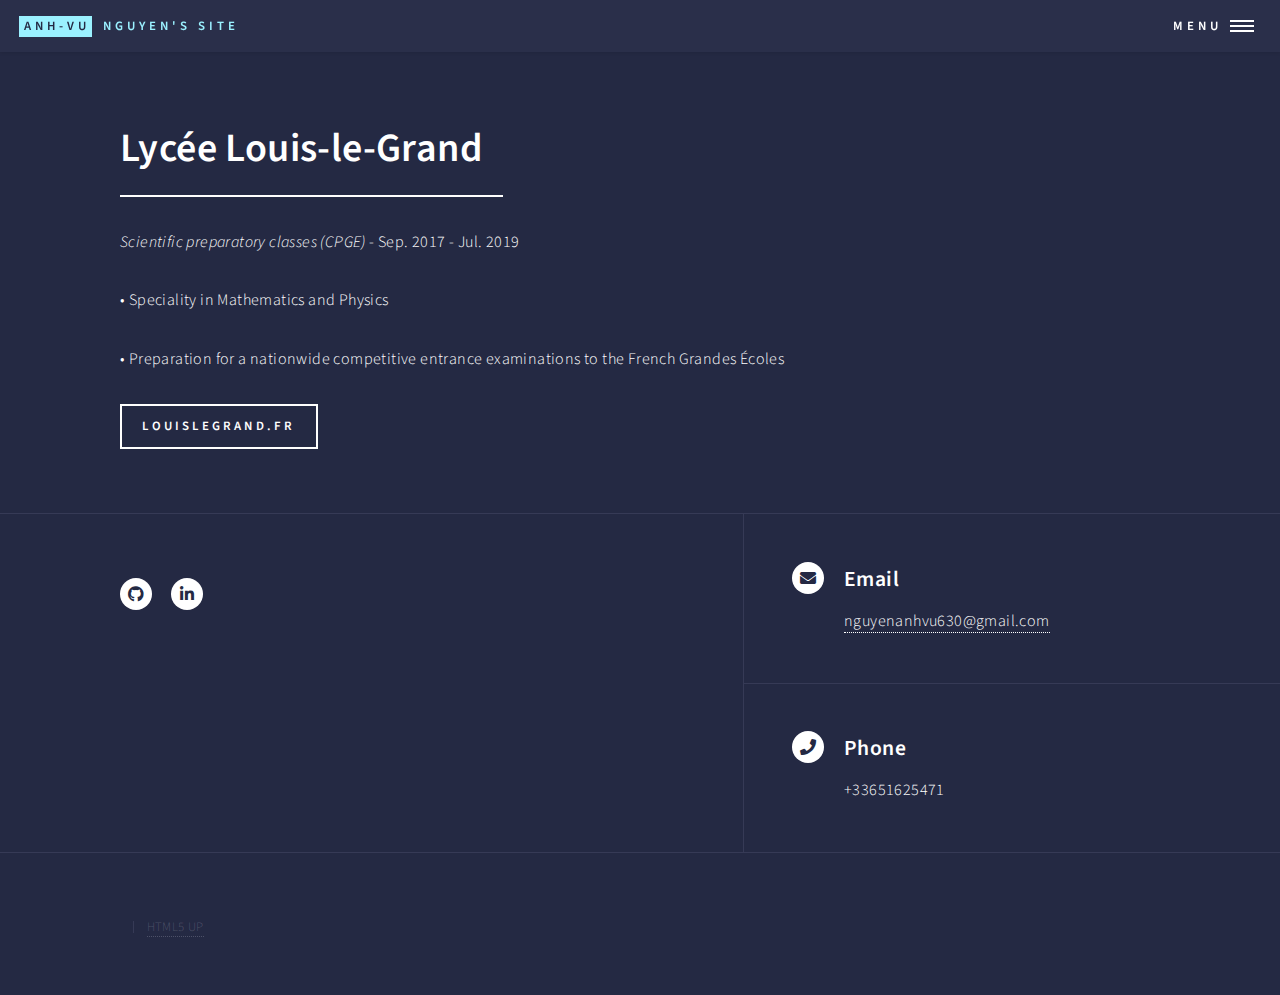
==== commit d53500de: "1st version" ====
--- a/edu_llg.html
+++ b/edu_llg.html
@@ -2,7 +2,7 @@
 
 <html>
 	<head>
-		<title>Decentralised Task-distribution</title>
+		<title>Louis-le-Grand</title>
 		<meta charset="utf-8" />
 		<meta name="viewport" content="width=device-width, initial-scale=1, user-scalable=no" />
 		<link rel="stylesheet" href="assets/css/main.css" />
@@ -45,15 +45,16 @@
 							<section id="one">
 								<div class="inner">
 									<header class="major">
-										<h1>Decentralised Task-distribution in Peer-to-Peer Networks</h1>
+										<h1>Lycée Louis-le-Grand</h1>
 									</header>
-									<span class="image main"><img src="images/netlogo.gif" alt="" /></span>
-									<p>Multi-agent system that achieves decentralised task-distribution in peer-to-peer networks using different algorithms.</p>
-									<p>Up to 14 tasks can be distributed using four different algorithms (probabilistic, deterministic, gossip, estimation-adjustment).</p>	
-									<p>Four types of graphs can be generated : tree, small world, fully connected, random graph.</p>		
+									
+									<p><i>Scientific preparatory classes (CPGE)</i> - Sep. 2017 - Jul. 2019</p>
+									<p>&bull; Speciality in Mathematics and Physics</p>	
+									<p>&bull; Preparation for a nationwide competitive entrance examinations to the French Grandes Écoles</p>	
+											
 									<ul class="actions">
-												<li><a href="https://github.com/anhvung/DecentralizedP2PTaskDistribution" target="_blank" class="button">GitHub page</a></li>
-												<li><a href="content/Rapport-PAF.pdf" target="_blank" download class="button ">Report (French)</a></li>
+												<li><a href="https://www.louislegrand.fr/" target="_blank" class="button">louislegrand.fr</a></li>
+												
 											</ul>
 								</div>
 								
